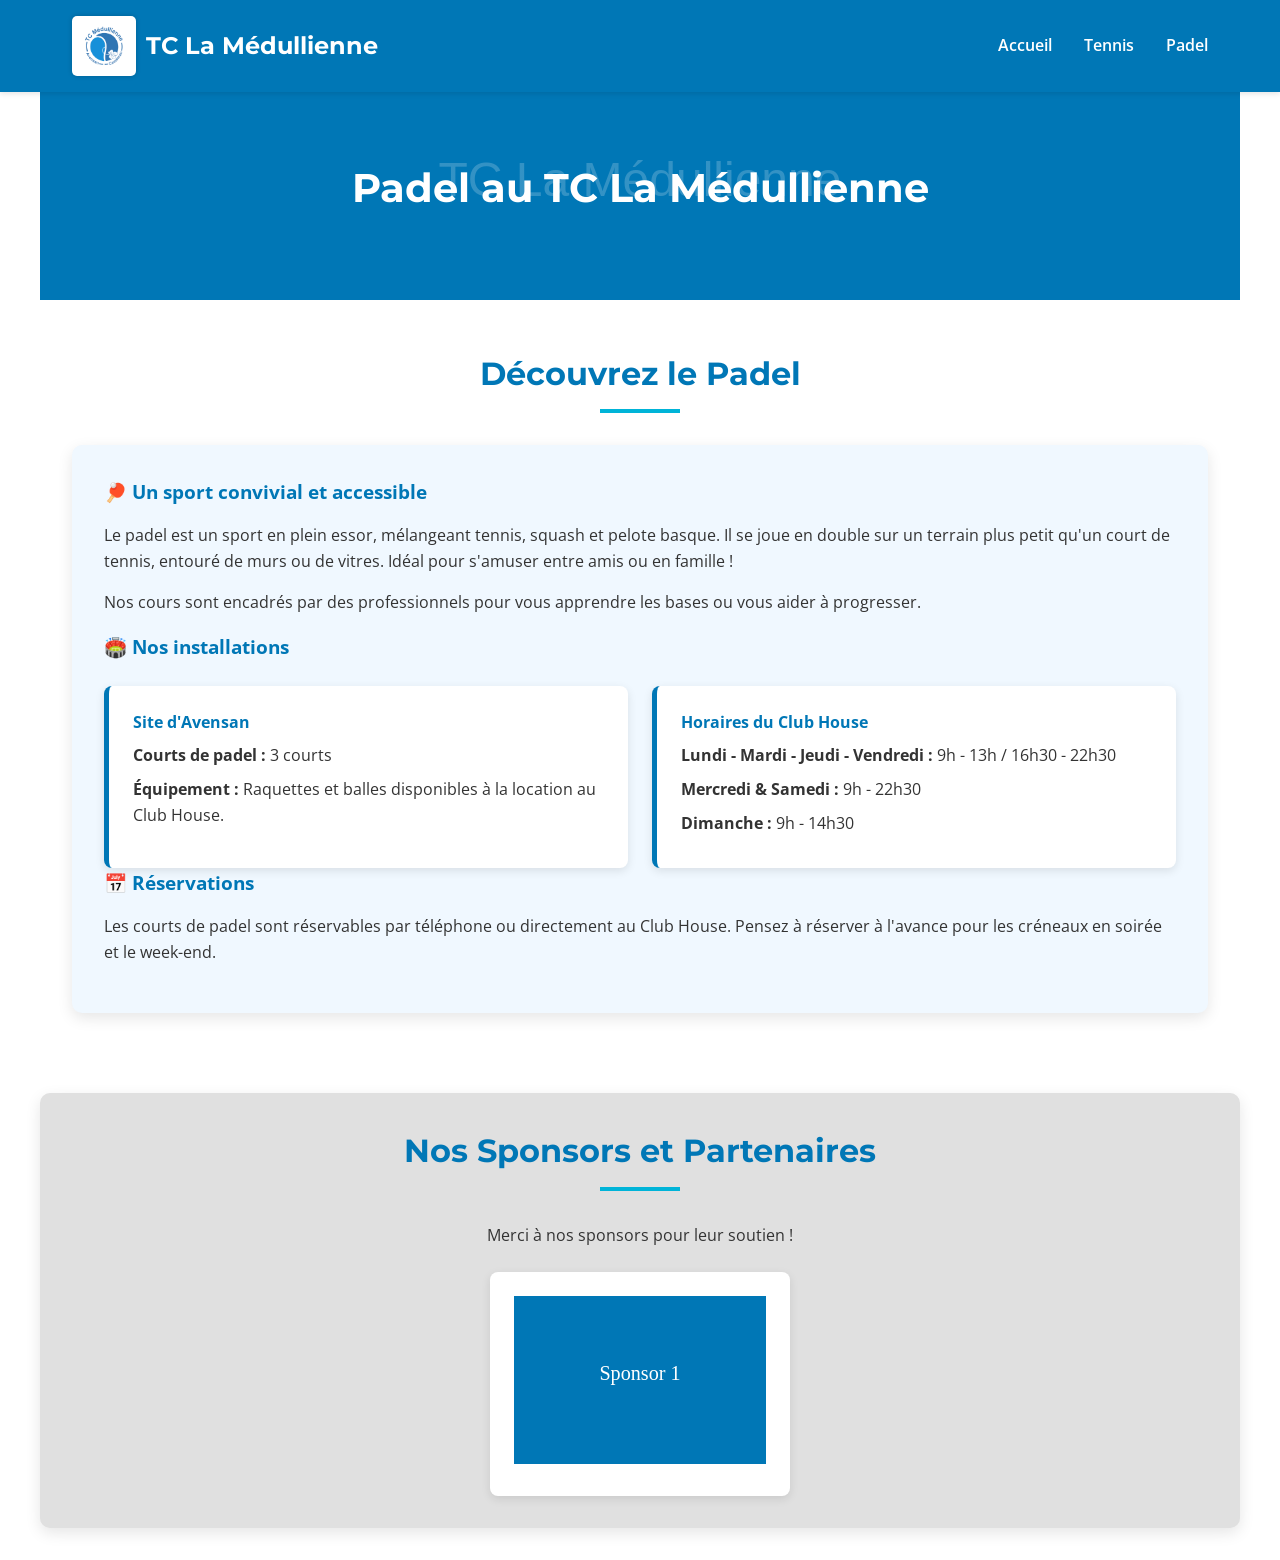
==== site-web/padel.html @ 0a7e9f07 "Site web v1" ====
<!doctype html>
<html lang="fr">
<head>
    <meta charset="UTF-8" />
    <meta name="viewport" content="width=device-width, initial-scale=1.0" />
    <title>Padel - TC La Médullienne</title>
    <link rel="preconnect" href="https://fonts.googleapis.com">
    <link rel="preconnect" href="https://fonts.gstatic.com" crossorigin>
    <link href="https://fonts.googleapis.com/css2?family=Montserrat:wght@400;600;700&family=Open+Sans:wght@400;600&display=swap" rel="stylesheet">
    <link rel="stylesheet" href="styles.css" />
</head>
<body>
    <!-- Header -->
    <header>
        <div class="header-container">
            <div class="logo">
                <img src="./images/logo.png" alt="Logo TC La Médullienne" />
                <span class="logo-text">TC La Médullienne</span>
            </div>
            <nav>
                <ul class="nav-links">
                    <li><a href="index.html">Accueil</a></li>
                    <li><a href="tennis.html">Tennis</a></li>
                    <li><a href="padel.html">Padel</a></li>
                </ul>
                <div class="hamburger" onclick="toggleMenu()">☰</div>
            </nav>
        </div>
    </header>

    <main>
        <section class="hero">
            <h1>Padel au TC La Médullienne</h1>
        </section>

        <section>
            <h2 class="section-title">Découvrez le Padel</h2>
            <div class="activity-details">
                <h3>🏓 Un sport convivial et accessible</h3>
                <p>Le padel est un sport en plein essor, mélangeant tennis, squash et pelote basque. Il se joue en double sur un terrain plus petit qu'un court de tennis, entouré de murs ou de vitres. Idéal pour s'amuser entre amis ou en famille !</p>
                <p>Nos cours sont encadrés par des professionnels pour vous apprendre les bases ou vous aider à progresser.</p>

                <h3>🏟️ Nos installations</h3>
                <div class="courts-grid">
                    <div class="court-card">
                        <h4>Site d'Avensan</h4>
                        <p><strong>Courts de padel :</strong> 3 courts</p>
                        <p><strong>Équipement :</strong> Raquettes et balles disponibles à la location au Club House.</p>
                    </div>
                    <div class="court-card">
                        <h4>Horaires du Club House</h4>
                        <p><strong>Lundi - Mardi - Jeudi - Vendredi :</strong> 9h - 13h / 16h30 - 22h30</p>
                        <p><strong>Mercredi & Samedi :</strong> 9h - 22h30</p>
                        <p><strong>Dimanche :</strong> 9h - 14h30</p>
                    </div>
                </div>

                <h3>📅 Réservations</h3>
                <p>Les courts de padel sont réservables par téléphone ou directement au Club House. Pensez à réserver à l'avance pour les créneaux en soirée et le week-end.</p>
            </div>
        </section>

        <section class="sponsors">
            <h2 class="section-title">Nos Sponsors et Partenaires</h2>
            <p style="margin-bottom: 1.5rem;">Merci à nos sponsors pour leur soutien !</p>
            <div class="sponsor-container" id="sponsorContainer">
                <a href="" target="_blank" id="sponsorLink">
                    <img src="" alt="Sponsor" id="sponsorImage" />
                </a>
            </div>
        </section>
    </main>

<!--#include virtual="footer.html" -->
    <script src="script.js"></script>
</body>
</html>
---- site-web/styles.css ----
:root {
    --primary-color: #0077B6;
    --secondary-color: #00B4D8;
    --light-color: #F0F8FF;
    --dark-color: #2C3E50;
    --text-color: #333;
    --white: #FFFFFF;
    --gray: #E0E0E0;
}

* {
    margin: 0;
    padding: 0;
    box-sizing: border-box;
}

body {
    font-family: 'Open Sans', sans-serif;
    color: var(--text-color);
    line-height: 1.6;
    background-color: var(--white);
}

/* Header */
header {
    background-color: var(--primary-color);
    color: var(--white);
    padding: 1rem 0;
    position: sticky;
    top: 0;
    z-index: 1000;
    box-shadow: 0 2px 5px rgba(0, 0, 0, 0.1);
}

.header-container {
    max-width: 1200px;
    margin: 0 auto;
    display: flex;
    justify-content: space-between;
    align-items: center;
    padding: 0 2rem;
}

.logo {
    display: flex;
    align-items: center;
    gap: 10px;
}

.logo img {
    height: 60px;
    width: auto;
    background: var(--white);
    padding: 5px;
    border-radius: 5px;
    box-shadow: 0 0 5px rgba(0, 0, 0, 0.2);
}

.logo-text {
    font-family: 'Montserrat', sans-serif;
    font-size: 1.5rem;
    font-weight: 700;
}

.nav-links {
    display: flex;
    gap: 2rem;
    list-style: none;
}

.nav-links a {
    color: var(--white);
    text-decoration: none;
    font-weight: 600;
    transition: color 0.3s;
    cursor: pointer;
}

.nav-links a:hover {
    color: var(--secondary-color);
}

.hamburger {
    display: none;
    cursor: pointer;
    font-size: 1.5rem;
}

/* Hero Section */
.hero {
    background: linear-gradient(rgba(0, 119, 182, 0.8), rgba(0, 119, 182, 0.8)), url('data:image/svg+xml,%3Csvg xmlns="http://www.w3.org/2000/svg" viewBox="0 0 1200 600"%3E%3Crect fill="%230077B6" width="1200" height="600"/%3E%3Ctext x="600" y="300" text-anchor="middle" fill="white" font-size="48" font-family="Arial"%3ETC La Médullienne%3C/text%3E%3C/svg%3E');
    background-size: cover;
    background-position: center;
    color: var(--white);
    text-align: center;
    padding: 4rem 2rem;
}

.hero h1 {
    font-family: 'Montserrat', sans-serif;
    font-size: 2.5rem;
    margin-bottom: 1rem;
}

.hero p {
    font-size: 1.2rem;
    max-width: 800px;
    margin: 0 auto;
}

/* Sections */
section {
    padding: 3rem 2rem;
    max-width: 1200px;
    margin: 0 auto;
}

.section-title {
    font-family: 'Montserrat', sans-serif;
    font-size: 2rem;
    color: var(--primary-color);
    text-align: center;
    margin-bottom: 2rem;
    position: relative;
}

.section-title::after {
    content: '';
    display: block;
    width: 80px;
    height: 4px;
    background: var(--secondary-color);
    margin: 10px auto;
}

/* Club Presentation */
.club-info {
    display: flex;
    flex-direction: column;
    gap: 2rem;
}

.club-card {
    background: var(--light-color);
    padding: 2rem;
    border-radius: 10px;
    box-shadow: 0 5px 15px rgba(0, 0, 0, 0.1);
}

.club-card h3 {
    color: var(--primary-color);
    margin-bottom: 1rem;
}

.sites-grid {
    display: grid;
    grid-template-columns: repeat(auto-fit, minmax(300px, 1fr));
    gap: 2rem;
    margin-top: 2rem;
}

.site-card {
    background: var(--white);
    padding: 1.5rem;
    border-radius: 8px;
    box-shadow: 0 3px 10px rgba(0, 0, 0, 0.1);
    border-left: 5px solid var(--primary-color);
}

.site-card h4 {
    color: var(--primary-color);
    margin-bottom: 0.5rem;
}

.site-card p {
    margin-bottom: 0.5rem;
}

/* Activity Details */
.activity-details {
    background: var(--light-color);
    padding: 2rem;
    border-radius: 10px;
    box-shadow: 0 5px 15px rgba(0, 0, 0, 0.1);
}

.activity-details h3 {
    color: var(--primary-color);
    margin-bottom: 1rem;
}

.activity-details p {
    margin-bottom: 1rem;
}

.courts-grid {
    display: grid;
    grid-template-columns: repeat(auto-fit, minmax(300px, 1fr));
    gap: 1.5rem;
    margin-top: 1.5rem;
}

.court-card {
    background: var(--white);
    padding: 1.5rem;
    border-radius: 8px;
    box-shadow: 0 3px 10px rgba(0, 0, 0, 0.1);
    border-left: 5px solid var(--primary-color);
}

.court-card h4 {
    color: var(--primary-color);
    margin-bottom: 0.5rem;
}

.court-card p {
    margin-bottom: 0.5rem;
}

/* Map Section */
#map {
    height: 400px;
    width: 100%;
    border-radius: 10px;
    box-shadow: 0 5px 15px rgba(0, 0, 0, 0.1);
    margin: 2rem auto;
    max-width: 1200px;
}

/* Carousel */
.carousel {
    position: relative;
    max-width: 800px;
    margin: 0 auto;
    overflow: hidden;
    border-radius: 10px;
    box-shadow: 0 5px 15px rgba(0, 0, 0, 0.1);
}

.carousel-inner {
    display: flex;
    transition: transform 0.5s ease;
}

.carousel-item {
    min-width: 100%;
    position: relative;
}

.carousel-item img {
    width: 100%;
    height: 400px;
    object-fit: cover;
}

.carousel-caption {
    position: absolute;
    bottom: 0;
    left: 0;
    right: 0;
    background: rgba(0, 0, 0, 0.7);
    color: var(--white);
    padding: 1rem;
    text-align: center;
}

.carousel-nav {
    display: flex;
    justify-content: center;
    gap: 1rem;
    margin-top: 1rem;
}

.carousel-nav button {
    background: var(--primary-color);
    color: var(--white);
    border: none;
    padding: 0.5rem 1rem;
    border-radius: 5px;
    cursor: pointer;
    transition: background 0.3s;
}

.carousel-nav button:hover {
    background: var(--secondary-color);
}

/* Sponsors */
.sponsors {
    background: var(--gray);
    padding: 2rem;
    text-align: center;
    border-radius: 10px; /* Ajout des bords arrondis */
    margin: 2rem auto;   /* Marge pour éviter que les bords ne touchent les sections voisines */
    max-width: 1200px;  /* Largeur cohérente avec les autres sections */
    box-shadow: 0 5px 15px rgba(0, 0, 0, 0.1); /* Ombre légère pour le style */
}

.sponsor-container {
    max-width: 300px;
    margin: 0 auto;
    background: var(--white);
    padding: 1.5rem;
    border-radius: 8px;
    box-shadow: 0 3px 10px rgba(0, 0, 0, 0.1);
    transition: opacity 0.5s ease, transform 0.5s ease;
}

.sponsor-container img {
    max-width: 100%;
    height: auto;
}

/* Contact Form */
.contact-form {
    max-width: 600px;
    margin: 0 auto;
    background: var(--light-color);
    padding: 2rem;
    border-radius: 10px;
    box-shadow: 0 5px 15px rgba(0, 0, 0, 0.1);
}

.form-group {
    margin-bottom: 1.5rem;
}

.form-group label {
    display: block;
    margin-bottom: 0.5rem;
    font-weight: 600;
}

.form-group input,
.form-group textarea,
.form-group select {
    width: 100%;
    padding: 0.75rem;
    border: 1px solid var(--gray);
    border-radius: 5px;
    font-family: inherit;
}

.form-group textarea {
    height: 150px;
}

.submit-btn {
    background: var(--primary-color);
    color: var(--white);
    border: none;
    padding: 0.75rem 1.5rem;
    border-radius: 5px;
    cursor: pointer;
    font-weight: 600;
    transition: background 0.3s;
}

.submit-btn:hover {
    background: var(--secondary-color);
}

/* Social Links */
.social-links {
    display: flex;
    justify-content: center;
    gap: 1.5rem;
    margin: 2rem 0;
}

.social-links a {
    display: flex;
    align-items: center;
    gap: 0.5rem;
    color: var(--primary-color);
    text-decoration: none;
    font-weight: 600;
    transition: color 0.3s;
}

.social-links a:hover {
    color: var(--secondary-color);
}

/* Footer */
footer {
    background: var(--dark-color);
    color: var(--white);
    text-align: center;
    padding: 2rem;
}

.footer-info {
    display: grid;
    grid-template-columns: repeat(auto-fit, minmax(250px, 1fr));
    gap: 2rem;
    margin-bottom: 2rem;
}

.footer-section h4 {
    margin-bottom: 1rem;
    color: var(--secondary-color);
}

.footer-section p {
    margin-bottom: 0.5rem;
}

.call-btn {
    background: var(--primary-color);
    color: var(--white);
    border: none;
    padding: 0.5rem 1rem;
    border-radius: 5px;
    cursor: pointer;
    text-decoration: none;
    display: inline-block;
    margin-top: 0.5rem;
    transition: background 0.3s;
}

.call-btn:hover {
    background: var(--secondary-color);
}

/* Responsive */
/* Menu Mobile */
.hamburger {
    display: none;
    cursor: pointer;
    font-size: 1.5rem;
}

@media (max-width: 768px) {
    .header-container {
        padding: 0 1rem;
    }

    .nav-links {
        display: none; /* Cache le menu par défaut sur mobile */
        flex-direction: column; /* Affiche les liens verticalement */
        position: absolute;
        top: 70px; /* Positionne sous le header */
        left: 0;
        width: 100%;
        background: var(--primary-color);
        padding: 1rem;
        box-shadow: 0 2px 5px rgba(0, 0, 0, 0.2);
        z-index: 1001;
    }

    .nav-links.active {
        display: flex; /* Affiche le menu quand il est actif */
    }

    .hamburger {
        display: block; /* Affiche le bouton burger sur mobile */
    }

    .hero h1 {
        font-size: 2rem;
    }

    .hero p {
        font-size: 1rem;
    }

    #map {
        height: 300px;
    }

    .carousel-item img {
        height: 300px;
    }

    .sites-grid,
    .courts-grid {
        grid-template-columns: 1fr;
    }
}

/* Style des liens du menu mobile */
@media (max-width: 768px) {
    .nav-links a {
        display: block; /* Chaque lien prend toute la largeur */
        padding: 0.75rem 1rem;
        color: var(--white);
        text-decoration: none;
        font-weight: 600;
        transition: background 0.3s;
    }

    .nav-links a:hover {
        background: var(--secondary-color);
    }
}
@media (max-width: 480px) {
    section {
        padding: 2rem 1rem;
    }
}
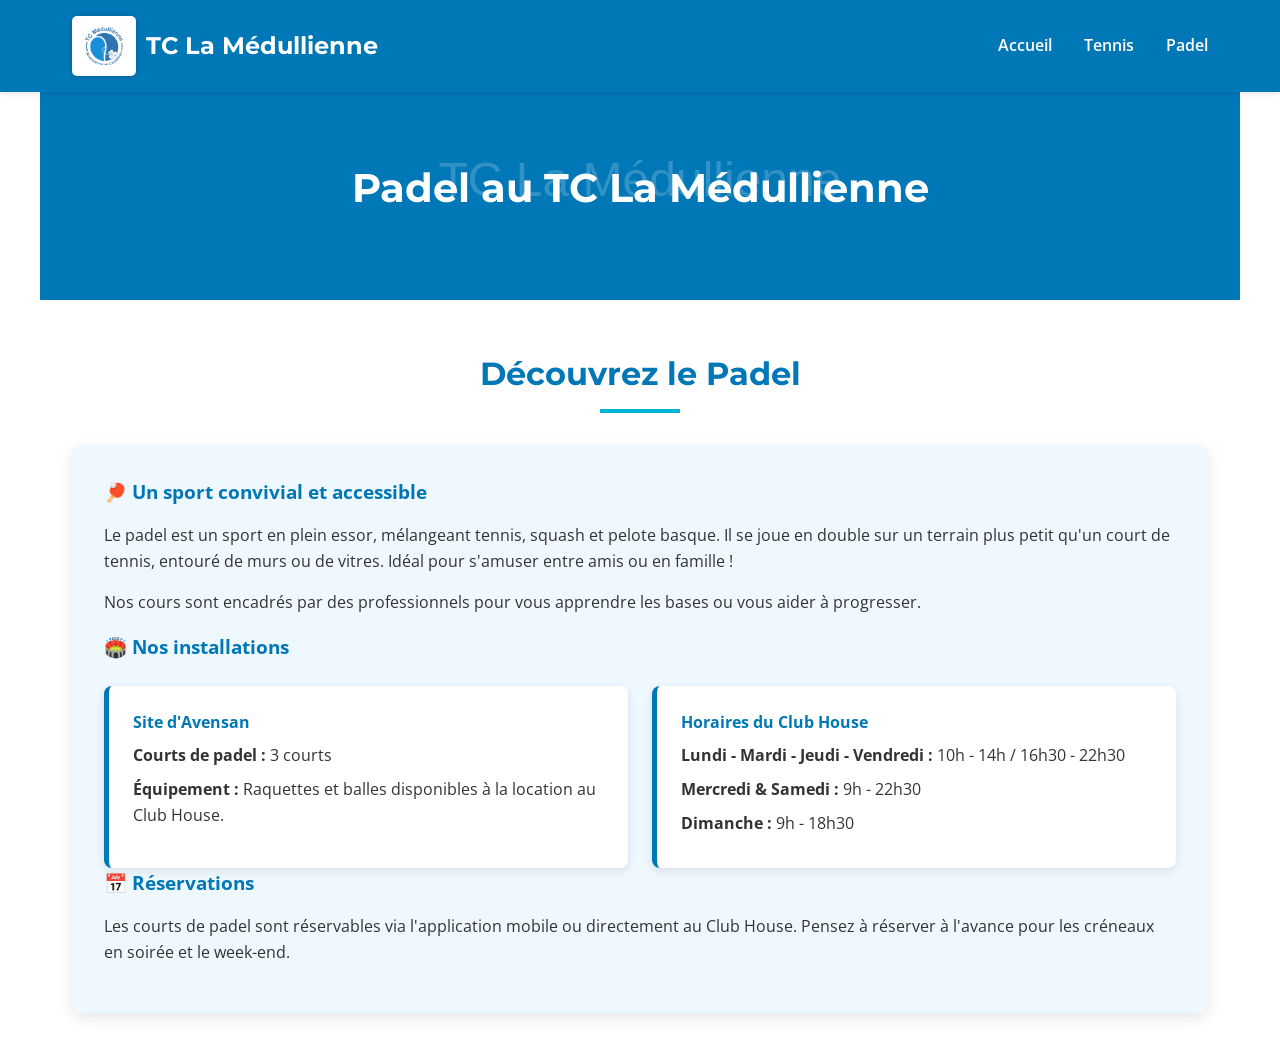
==== commit feb42419: "maj tennis et padel" ====
--- a/site-web/padel.html
+++ b/site-web/padel.html
@@ -49,14 +49,14 @@
                     </div>
                     <div class="court-card">
                         <h4>Horaires du Club House</h4>
-                        <p><strong>Lundi - Mardi - Jeudi - Vendredi :</strong> 9h - 13h / 16h30 - 22h30</p>
+                        <p><strong>Lundi - Mardi - Jeudi - Vendredi :</strong> 10h - 14h / 16h30 - 22h30</p>
                         <p><strong>Mercredi & Samedi :</strong> 9h - 22h30</p>
-                        <p><strong>Dimanche :</strong> 9h - 14h30</p>
+                        <p><strong>Dimanche :</strong> 9h - 18h30</p>
                     </div>
                 </div>
 
                 <h3>📅 Réservations</h3>
-                <p>Les courts de padel sont réservables par téléphone ou directement au Club House. Pensez à réserver à l'avance pour les créneaux en soirée et le week-end.</p>
+                <p>Les courts de padel sont réservables via l'application mobile ou directement au Club House. Pensez à réserver à l'avance pour les créneaux en soirée et le week-end.</p>
             </div>
         </section>
 
--- a/site-web/styles.css
+++ b/site-web/styles.css
@@ -250,7 +250,8 @@
 .carousel-item img {
     width: 100%;
     height: 400px;
-    object-fit: cover;
+    object-fit: contain;
+    background: var(--light-color);
 }
 
 .carousel-caption {
@@ -499,3 +500,129 @@
         padding: 2rem 1rem;
     }
 }
+
+/* Pages d'administration */
+.admin-main {
+    max-width: 900px;
+    margin: 0 auto;
+    padding: 2rem;
+}
+
+.admin-main h2 {
+    font-family: 'Montserrat', sans-serif;
+    color: var(--primary-color);
+    margin: 2.5rem 0 1rem;
+}
+
+.admin-login {
+    max-width: 400px;
+    margin: 2rem auto;
+    background: var(--light-color);
+    padding: 2rem;
+    border-radius: 10px;
+    box-shadow: 0 5px 15px rgba(0, 0, 0, 0.1);
+}
+
+.admin-message {
+    padding: 0.75rem 1rem;
+    border-radius: 5px;
+    margin-bottom: 1.5rem;
+}
+
+.admin-succes {
+    background: #d4edda;
+    color: #155724;
+    border: 1px solid #c3e6cb;
+}
+
+.admin-erreur {
+    background: #f8d7da;
+    color: #721c24;
+    border: 1px solid #f5c6cb;
+}
+
+.admin-liste {
+    display: flex;
+    flex-direction: column;
+    gap: 1.5rem;
+}
+
+.admin-item {
+    display: grid;
+    grid-template-columns: 150px 1fr auto;
+    gap: 1.5rem;
+    align-items: start;
+    background: var(--white);
+    padding: 1.5rem;
+    border-radius: 8px;
+    box-shadow: 0 3px 10px rgba(0, 0, 0, 0.1);
+    border-left: 5px solid var(--primary-color);
+}
+
+.admin-miniature {
+    width: 150px;
+    height: 100px;
+    object-fit: contain;
+    background: var(--light-color);
+    border-radius: 5px;
+}
+
+.admin-item-form {
+    display: grid;
+    grid-template-columns: repeat(auto-fit, minmax(180px, 1fr));
+    gap: 1rem;
+    align-items: end;
+}
+
+.admin-item-form .form-group {
+    margin-bottom: 0;
+}
+
+.admin-item-suppression {
+    align-self: end;
+}
+
+.admin-form {
+    background: var(--light-color);
+    padding: 2rem;
+    border-radius: 10px;
+    box-shadow: 0 5px 15px rgba(0, 0, 0, 0.1);
+    max-width: 600px;
+}
+
+.admin-btn-supprimer {
+    background: #c0392b;
+    color: var(--white);
+    border: none;
+    padding: 0.5rem 1rem;
+    border-radius: 5px;
+    cursor: pointer;
+    font-weight: 600;
+}
+
+.admin-btn-supprimer:hover {
+    background: #a93226;
+}
+
+.admin-btn-secondaire {
+    background: var(--gray);
+    color: var(--text-color);
+    border: none;
+    padding: 0.5rem 1rem;
+    border-radius: 5px;
+    cursor: pointer;
+}
+
+.admin-deconnexion {
+    margin-top: 2rem;
+}
+
+@media (max-width: 768px) {
+    .admin-item {
+        grid-template-columns: 1fr;
+    }
+
+    .admin-miniature {
+        width: 100%;
+    }
+}
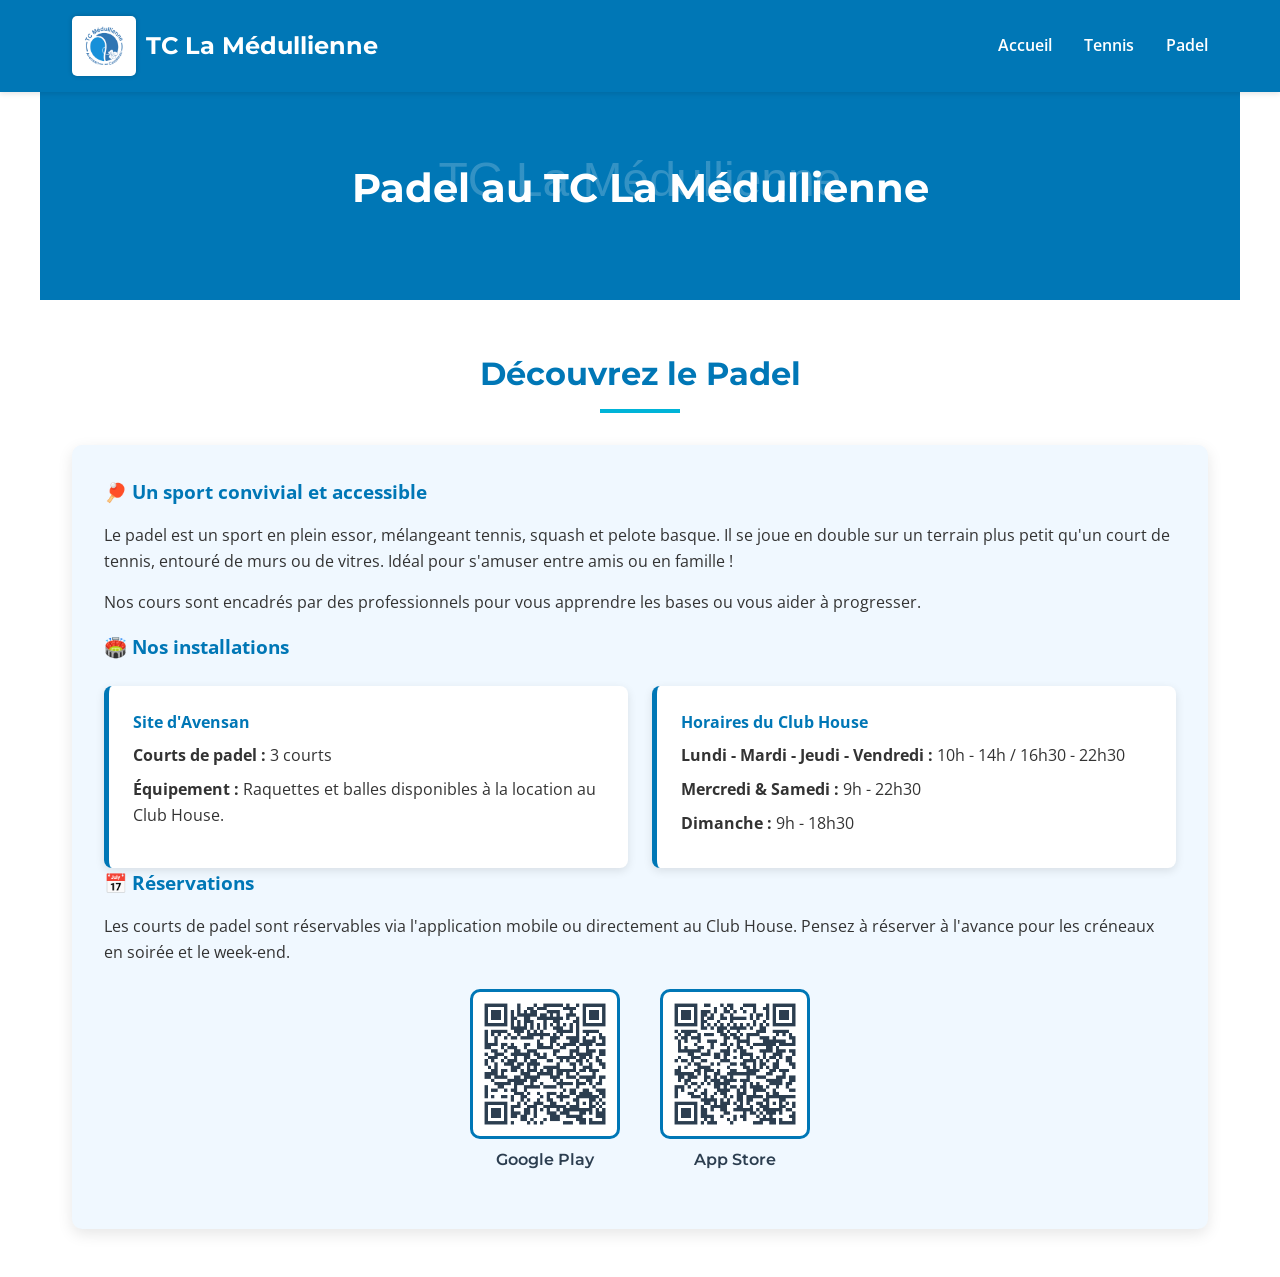
==== commit 908cd184: "site-web: ajouter QR codes et liens stores de l'application mobile Co-authored-by: cedric-zic <cedri" ====
--- a/site-web/padel.html
+++ b/site-web/padel.html
@@ -57,6 +57,16 @@
 
                 <h3>📅 Réservations</h3>
                 <p>Les courts de padel sont réservables via l'application mobile ou directement au Club House. Pensez à réserver à l'avance pour les créneaux en soirée et le week-end.</p>
+                <div class="store-badges">
+                    <a class="store-badge" href="https://play.google.com/store/apps/details?id=com.livexperience.medullienne&hl=fr" target="_blank" rel="noopener">
+                        <img src="images/qr-google-play.png" alt="QR code Google Play" />
+                        <span>Google Play</span>
+                    </a>
+                    <a class="store-badge" href="https://apps.apple.com/fr/app/tennis-padel-la-medullienne/id6758858297" target="_blank" rel="noopener">
+                        <img src="images/qr-app-store.png" alt="QR code App Store" />
+                        <span>App Store</span>
+                    </a>
+                </div>
             </div>
         </section>
 
--- a/site-web/styles.css
+++ b/site-web/styles.css
@@ -626,3 +626,46 @@
         width: 100%;
     }
 }
+
+/* Application mobile / QR codes */
+.app-download {
+    text-align: center;
+}
+
+.store-badges {
+    display: flex;
+    justify-content: center;
+    gap: 2.5rem;
+    flex-wrap: wrap;
+    margin: 1.5rem 0;
+}
+
+.store-badge {
+    display: flex;
+    flex-direction: column;
+    align-items: center;
+    gap: 0.5rem;
+    text-decoration: none;
+    color: var(--dark-color);
+    font-weight: 600;
+    font-family: 'Montserrat', sans-serif;
+    transition: transform 0.2s ease;
+}
+
+.store-badge:hover {
+    transform: scale(1.05);
+}
+
+.store-badge img {
+    width: 150px;
+    height: 150px;
+    border: 3px solid var(--primary-color);
+    border-radius: 10px;
+    padding: 5px;
+    background: var(--white);
+}
+
+.app-hint {
+    font-size: 0.9rem;
+    color: var(--text-color);
+}
